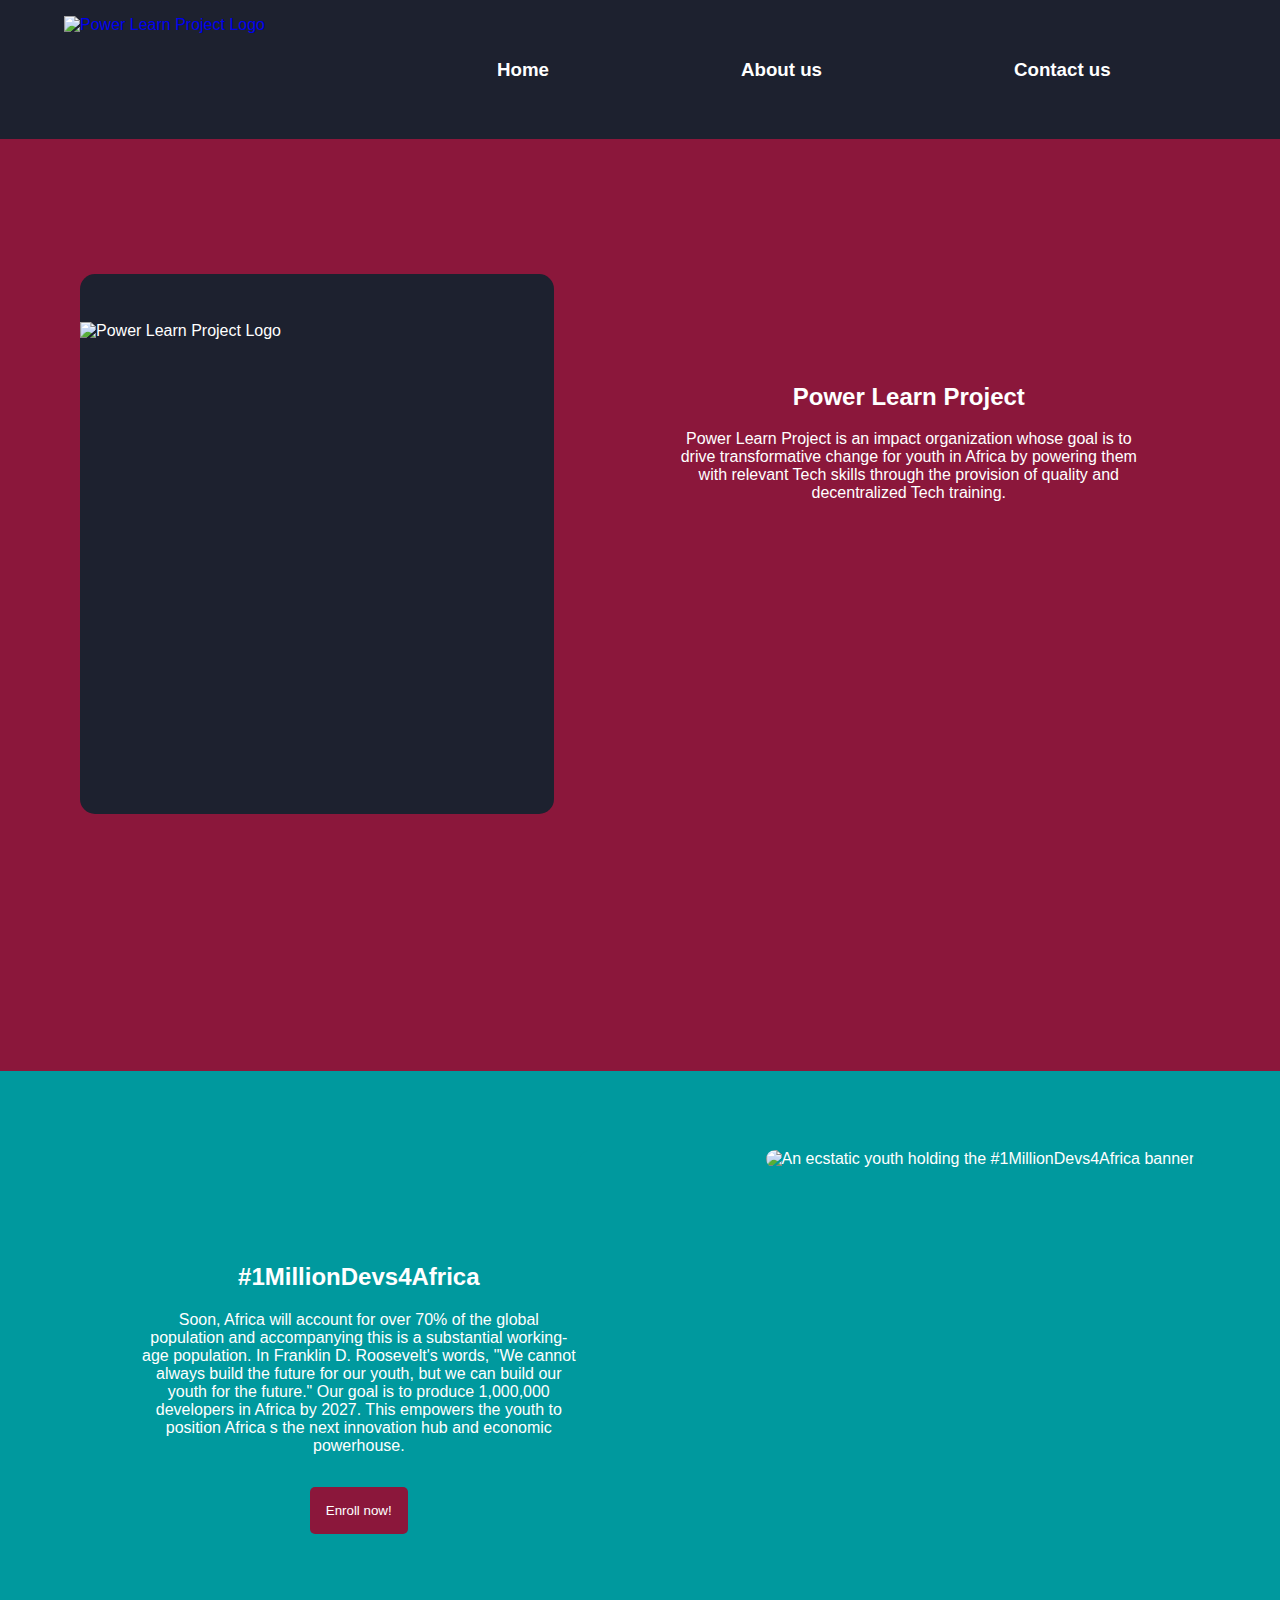
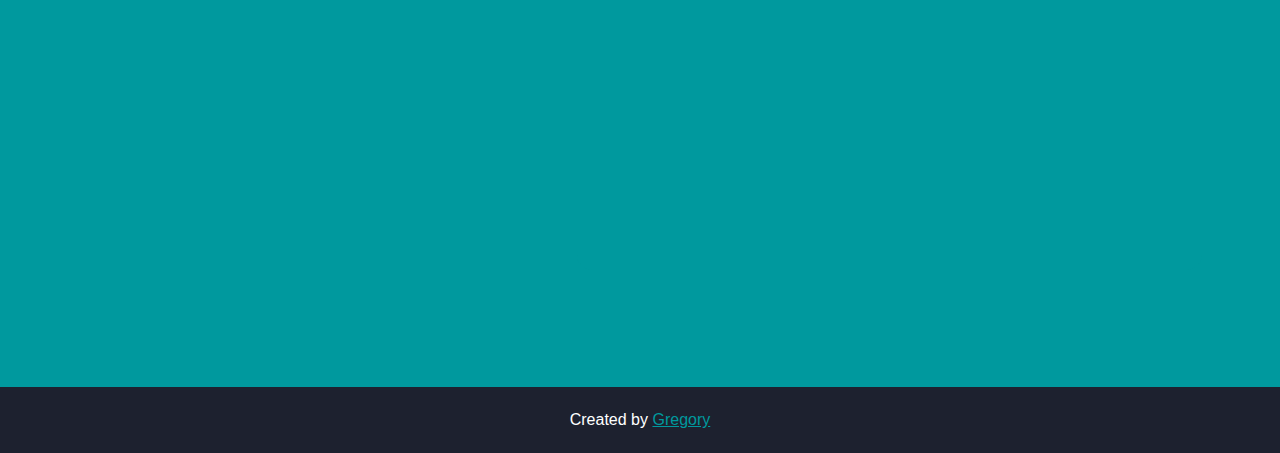
==== index.html @ 8d671720 "first commit" ====
<!DOCTYPE html>
<html lang="en">
  <head>
    <meta charset="UTF-8" />
    <meta http-equiv="X-UA-Compatible" content="IE=edge" />
    <meta name="viewport" content="width=device-width, initial-scale=1.0" />
    <link rel="stylesheet" href="style.css" />
    <link rel="stylesheet" href="home.css" />
    <title>PLP Home</title>
  </head>
  <body>
    <header>
      <a href="index.html"
        ><img
          src="https://powerlearnproject.org/static/media/logo.879e78bc92c159fe77f0.png"
          alt="Power Learn Project Logo"
          class="logo"
      /></a>
      <nav>
        <ul>
          <a href="index.html">
            <li><h3>Home</h3></li>
          </a>
          <a href="about.html">
            <li><h3>About us</h3></li>
          </a>
          <a href="contact.html">
            <li><h3>Contact us</h3></li>
          </a>
        </ul>
      </nav>
    </header>
    <div class="contentainers" id="maroon">
      <section class="image-container">
        <img
          src="https://powerlearnproject.org/static/media/logo.879e78bc92c159fe77f0.png"
          alt="Power Learn Project Logo"
          id="logo-pic"
        />
      </section>
      <section class="text-container">
        <h2 class="text-center">Power Learn Project</h2>
        <p class="text-center">
          Power Learn Project is an impact organization whose goal is to drive
          transformative change for youth in Africa by powering them with
          relevant Tech skills through the provision of quality and
          decentralized Tech training.
        </p>
      </section>
    </div>
    <div class="contentainers" id="teal">
      <section class="text-container2">
        <h2 class="text-center">#1MillionDevs4Africa</h2>
        <p class="text-center">
          Soon, Africa will account for over 70% of the global population and
          accompanying this is a substantial working-age population. In Franklin
          D. Roosevelt's words, "We cannot always build the future for our
          youth, but we can build our youth for the future." Our goal is to
          produce 1,000,000 developers in Africa by 2027. This empowers the
          youth to position Africa s the next innovation hub and economic
          powerhouse.
        </p>
        <a href="registration.html"><button>Enroll now!</button></a>
      </section>
      <section class="image-container2">
        <img
          src="https://powerlearnproject.org/static/media/student.b209f0086de12d60d6c5.jpg"
          alt="An ecstatic youth holding the #1MillionDevs4Africa banner"
          id="albina"
        />
      </section>
    </div>
    <footer>
      <p class="text-center">
        Created by
        <a href="https://linktr.ee/o.gregory.o" class="cta">Gregory</a>
      </p>
    </footer>
  </body>
</html>
---- style.css ----
body {
  padding: 0;
  margin: 0;
  font-family: "Segoe UI", Tahoma, Geneva, Verdana, sans-serif;
}

header {
  background-color: #1d212f;
  margin: 0;
  padding: 1rem;
  display: flex;
}

.logo {
  float: left;
  margin-left: 3rem;
  margin-right: 6rem;
}

nav ul {
  display: inline-flex;
  list-style: none;
}

nav ul a {
  text-decoration: none;
  padding: 0rem;
  margin: 6rem;
  margin-top: 0.25rem;
  margin-bottom: 0.25rem;
  padding-top: 0.25rem;
  padding-bottom: 0.25rem;
  text-align: center;
  color: white;
}

.text-center {
  text-align: center;
}

footer {
  color: white;
  background-color: #1d212f;
  margin: 0;
  padding: 0.5rem;
}

.cta {
  color: #00999e;
}

.cta:hover {
  color: #8b173b;
}
---- home.css ----
.contentainers {
  display: flex;
  color: white;
  padding: 1rem;
  height: 100vh;
}

#maroon {
  background-color: #8b173b;
  padding-left: 5rem;
}

#teal {
  background-color: #00999e;
  padding-bottom: 0;
}

.image-container {
  background-color: #1d212f;
  margin-top: 10%;
  height: 60%;
  margin-bottom: 10%;
  width: 40%;
  margin-right: 10%;
  border-radius: 15px;
}

#logo-pic {
  height: 75%;
  width: 100%;
  padding-top: 3rem;
}

.text-container {
  width: 40%;
  margin-top: 10%;
  margin-bottom: 10%;
  padding-top: 7.5%;
}

#albina {
  height: 100%;
  width: auto;
  margin: 0;
  border-radius: 10px;
}

.image-container2 {
  background-color: #00999e;
  margin-top: 5%;
  height: 80%;
  margin-bottom: 5%;
  margin-right: 5%;
  width: 40%;
  margin-left: 0;
  border-radius: 15px;
  padding-left: 15.125%;
}

.text-container2 {
  width: 40%;
  margin-top: 10%;
  margin-bottom: 10%;
  padding-top: 2.5%;
  margin-left: 10%;
}

button {
  background-color: #8b173b;
  color: white;
  padding: 1rem;
  border: none;
  border-radius: 5px;
  margin-top: 1rem;
  margin-left: 38.75%;
  cursor: pointer;
}

button:hover {
  background-color: #1d212f;
}
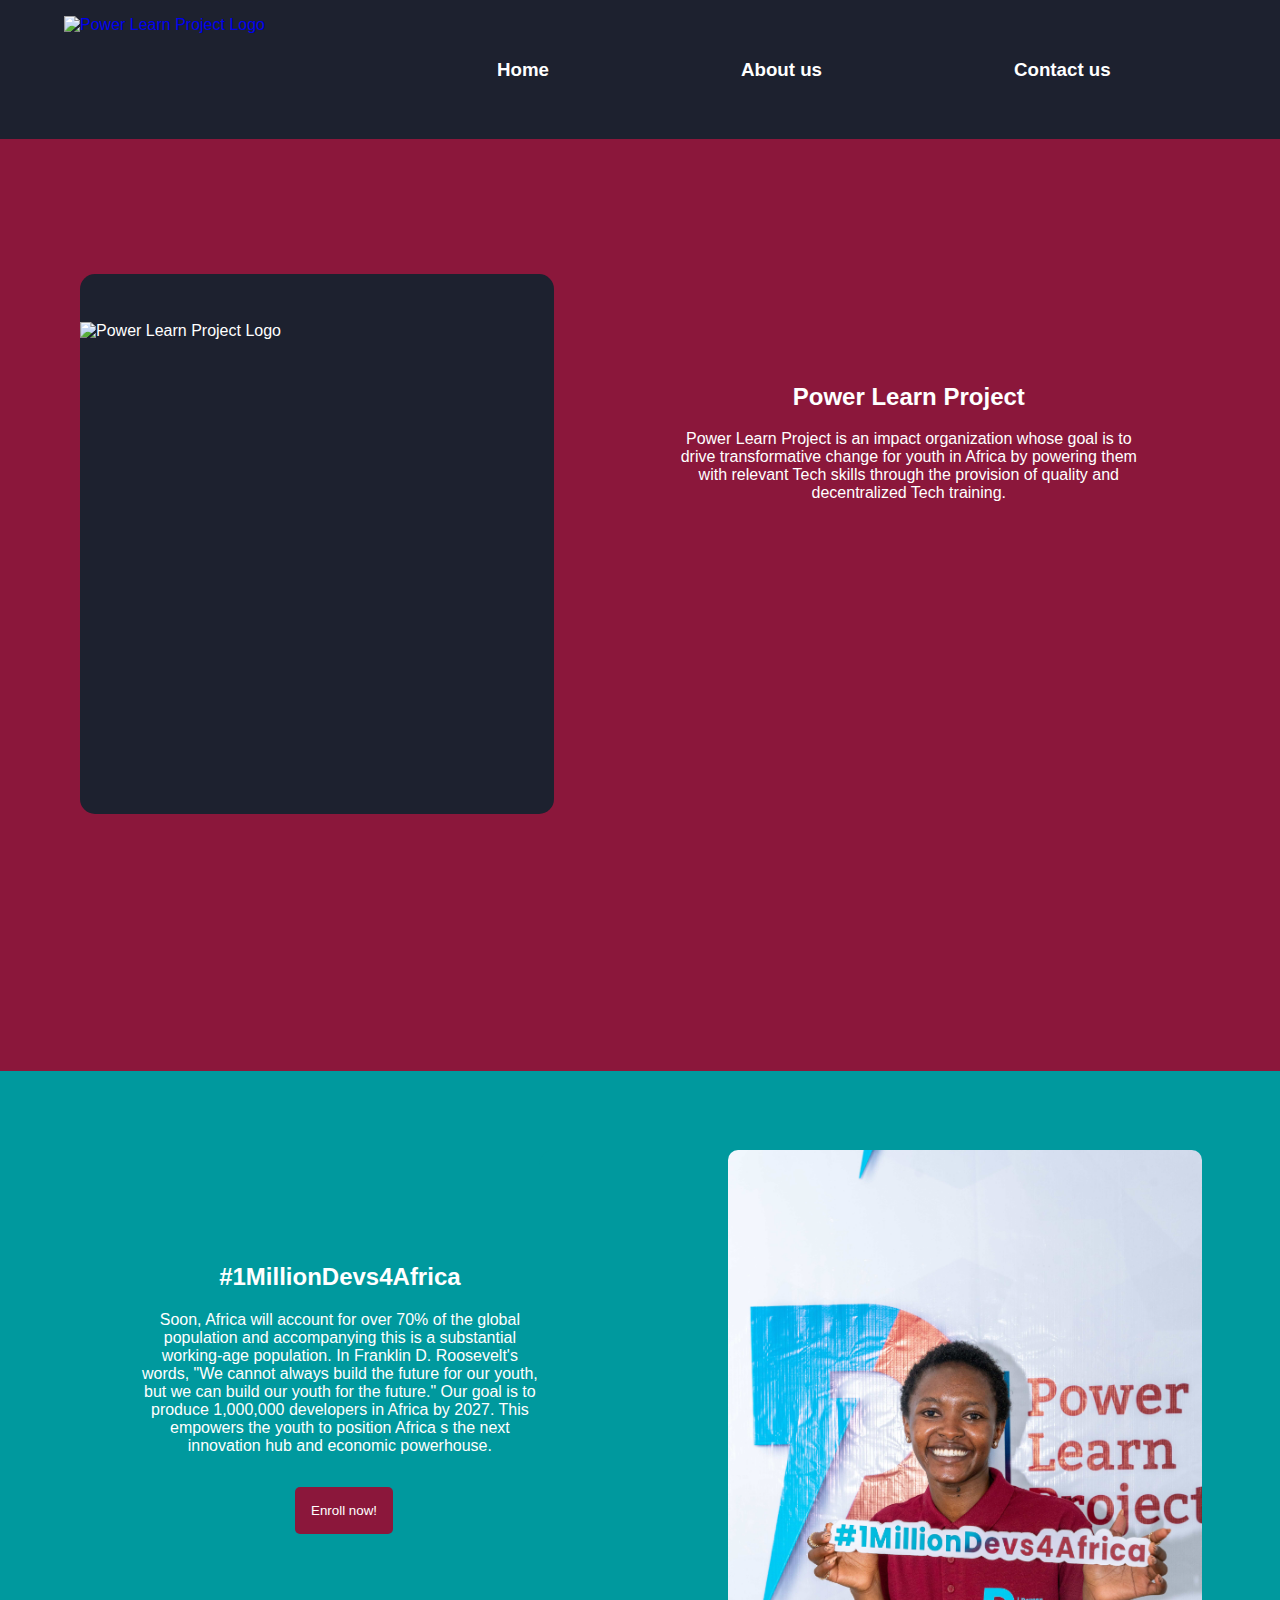
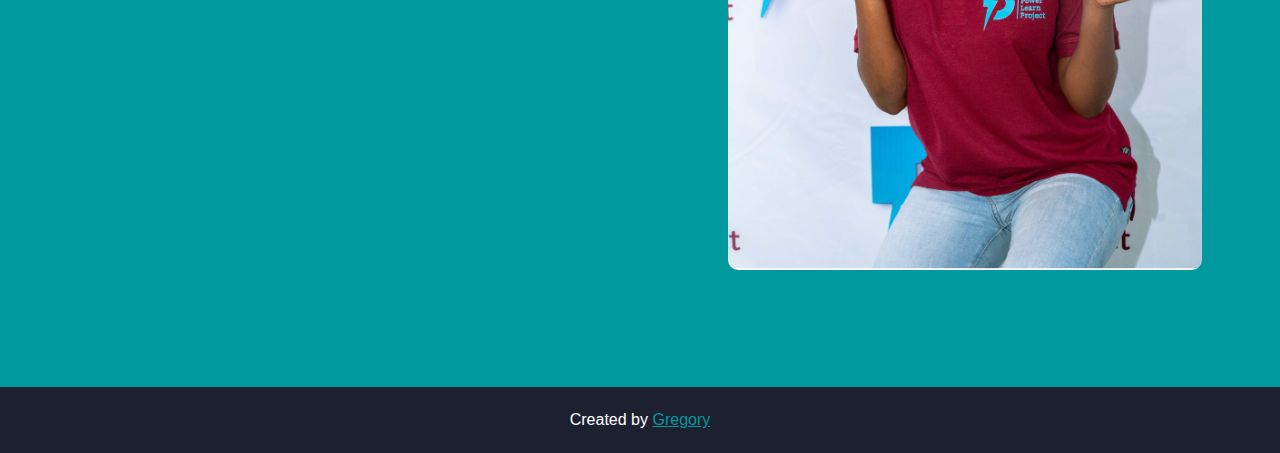
==== commit 663cb7ae: "New images" ====
--- a/index.html
+++ b/index.html
@@ -64,7 +64,7 @@
       </section>
       <section class="image-container2">
         <img
-          src="https://powerlearnproject.org/static/media/student.b209f0086de12d60d6c5.jpg"
+          src="Screenshot 2022-08-18 204736.png"
           alt="An ecstatic youth holding the #1MillionDevs4Africa banner"
           id="albina"
         />
